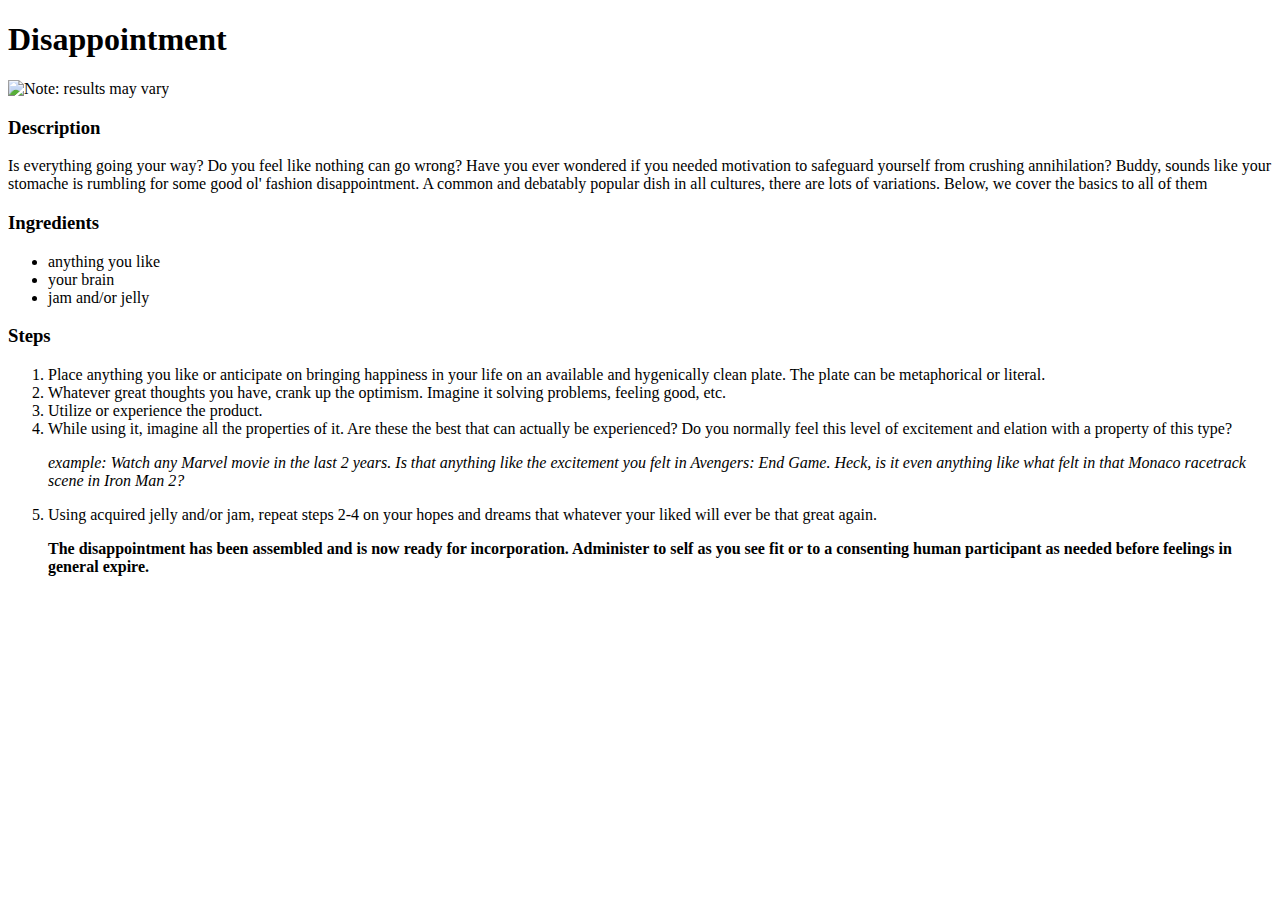
==== recipes/disappointment.html @ 1239500b "hotdog.html(copy of pbj) and disappointment.html(also copy of pbj)" ====
<!DOCTYPE html>

<html lang="en">
  <head>
    <meta charset="UTF-8">
    <title>
      Disappointment | Project: Recipes | Odin Project Lesson
    </title>

  </head>

  <body>
    <h1>Disappointment</h1>
    <img src="https://media.giphy.com/media/v1.Y2lkPTc5MGI3NjExa3NsanZ0Ym5rbzhrbGFsb3Iza2hpZGZzZ3liMXlvdXk4ZXU0dGdkdCZlcD12MV9pbnRlcm5hbF9naWZfYnlfaWQmY3Q9Zw/BJA5FJy94lvNK/giphy.gif" alt="Note: results may vary">

    <h3>Description</h3>
    <p>Is everything going your way? Do you feel like nothing can go wrong? Have you ever wondered if you needed motivation to safeguard yourself from crushing annihilation? Buddy, sounds like your stomache is rumbling for some good ol' fashion disappointment. A common and debatably popular dish in all cultures, there are lots of variations. Below, we cover the basics to all of them</p>

    <h3>Ingredients</h3>
      <ul>
        <li>anything you like</li>
        <li>your brain</li>
        <li>jam and/or jelly</li>
      </ul>

    <h3>Steps</h3>
      <ol>
        <li>Place anything you like or anticipate on bringing happiness in your life on an available and hygenically clean plate. The plate can be metaphorical or literal.</li>
        <li>Whatever great thoughts you have, crank up the optimism. Imagine it solving problems, feeling good, etc.</li>
        <li>Utilize or experience the product.</li>
        <li>While using it, imagine all the properties of it. Are these the best that can actually be experienced? Do you normally feel this level of excitement and elation with a property of this type?</li>
        <p><em>example: Watch any Marvel movie in the last 2 years. Is that anything like the excitement you felt in Avengers: End Game. Heck, is it even anything like what felt in that Monaco racetrack scene in Iron Man 2?</em></p>
        <li>Using acquired jelly and/or jam, repeat steps 2-4 on your hopes and dreams that whatever your liked will ever be that great again.</li> 

        <p><strong>The disappointment has been assembled and is now ready for incorporation. Administer to self as you see fit or to a consenting human participant as needed before feelings in general expire.</strong></p>
      </ol>

    

  </body>
</html>
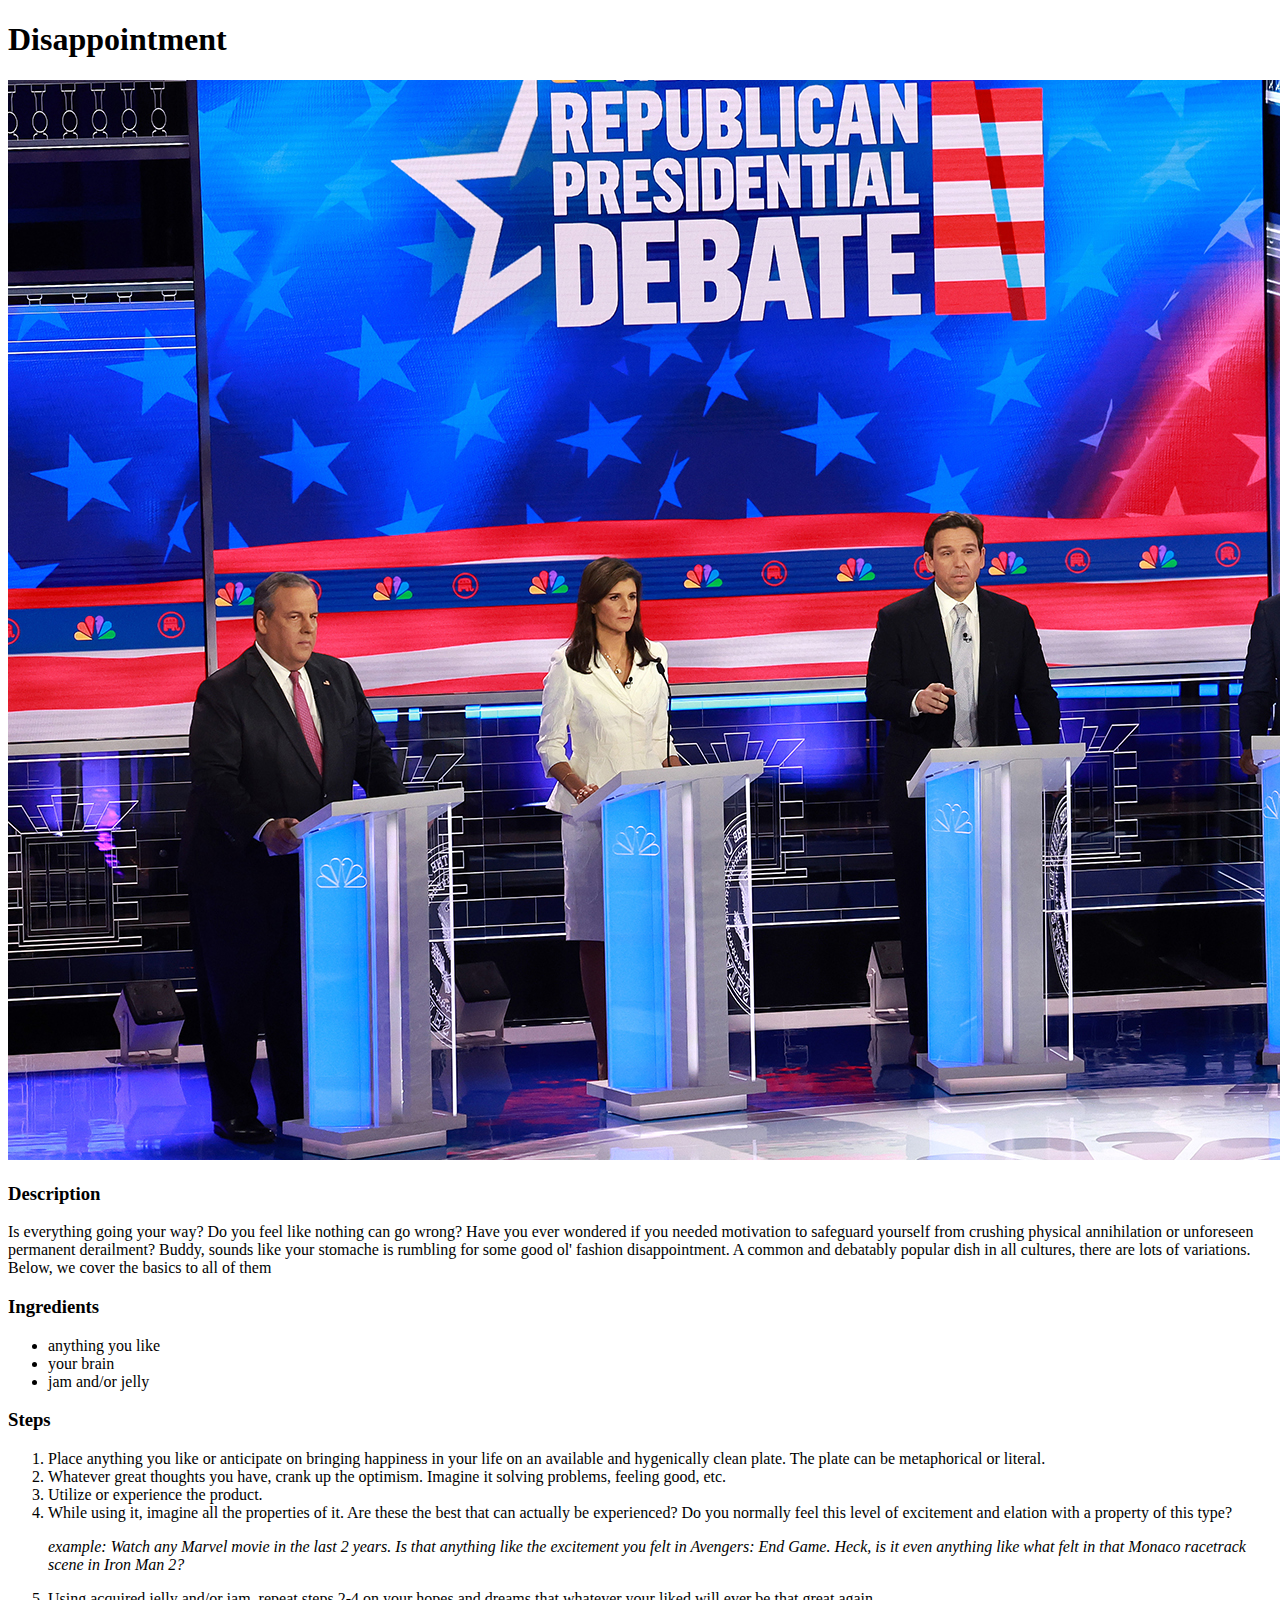
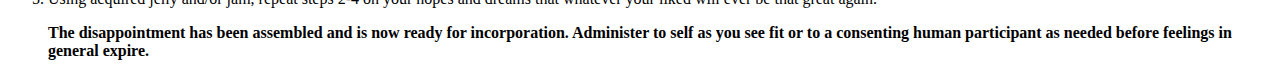
==== commit a5a96f4b: "found out github exnays a page if it detects cross-site posting. commiting site this time with image" ====
--- a/recipes/disappointment.html
+++ b/recipes/disappointment.html
@@ -11,10 +11,10 @@
 
   <body>
     <h1>Disappointment</h1>
-    <img src="https://media.giphy.com/media/v1.Y2lkPTc5MGI3NjExa3NsanZ0Ym5rbzhrbGFsb3Iza2hpZGZzZ3liMXlvdXk4ZXU0dGdkdCZlcD12MV9pbnRlcm5hbF9naWZfYnlfaWQmY3Q9Zw/BJA5FJy94lvNK/giphy.gif" alt="Note: results may vary">
+    <img src="../images/disapp.webp" alt="Note: results may vary">
 
     <h3>Description</h3>
-    <p>Is everything going your way? Do you feel like nothing can go wrong? Have you ever wondered if you needed motivation to safeguard yourself from crushing annihilation? Buddy, sounds like your stomache is rumbling for some good ol' fashion disappointment. A common and debatably popular dish in all cultures, there are lots of variations. Below, we cover the basics to all of them</p>
+    <p>Is everything going your way? Do you feel like nothing can go wrong? Have you ever wondered if you needed motivation to safeguard yourself from crushing physical annihilation or unforeseen permanent derailment? Buddy, sounds like your stomache is rumbling for some good ol' fashion disappointment. A common and debatably popular dish in all cultures, there are lots of variations. Below, we cover the basics to all of them</p>
 
     <h3>Ingredients</h3>
       <ul>
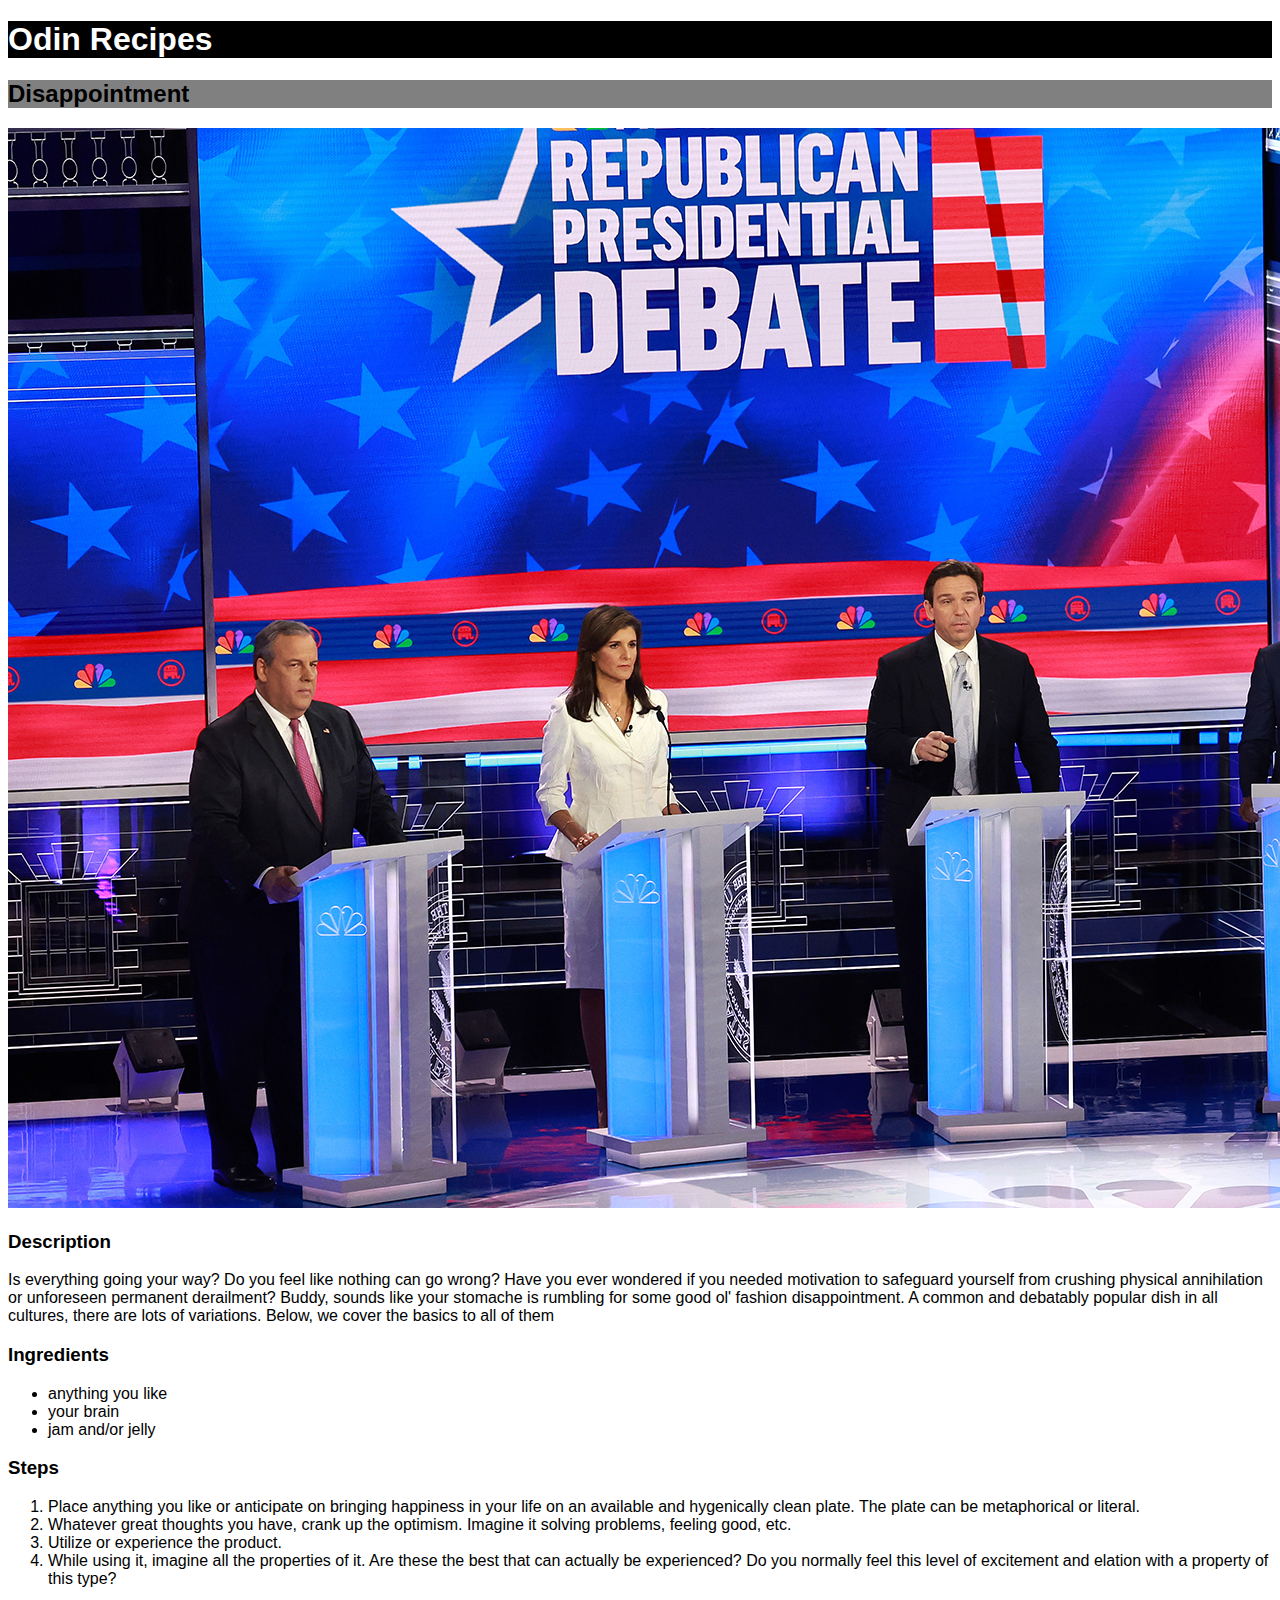
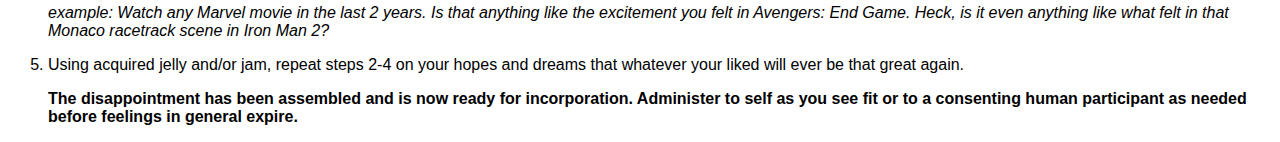
==== commit fdd914d8: "throwing SOME css (black title banner that links back to index.html, grey subtitle background, might" ====
--- a/recipes/disappointment.html
+++ b/recipes/disappointment.html
@@ -7,10 +7,19 @@
       Disappointment | Project: Recipes | Odin Project Lesson
     </title>
 
+    <link rel="stylesheet" href="../style.css"/> 
+
   </head>
 
   <body>
-    <h1>Disappointment</h1>
+
+    <div id="top-banner">
+      <h1>
+        <a id="odin-recipes-title" href="../index.html">Odin Recipes</a>
+      </h1>
+    </div>
+
+    <h2>Disappointment</h2>
     <img src="../images/disapp.webp" alt="Note: results may vary">
 
     <h3>Description</h3>
--- a/style.css
+++ b/style.css
@@ -0,0 +1,24 @@
+* {
+  font-family: 'Trebuchet MS', 'Lucida Sans Unicode', 'Lucida Grande', 'Lucida Sans', Arial, sans-serif;
+}
+
+h1 {
+  Background-color: Black;
+  color:white;
+}
+
+h2 {
+  background-color: gray;
+
+}
+
+#top-banner{
+  background-color: black;
+  background-size: 300pt;
+
+}
+#odin-recipes-title{
+  color:white;
+  text-decoration: none;
+
+}